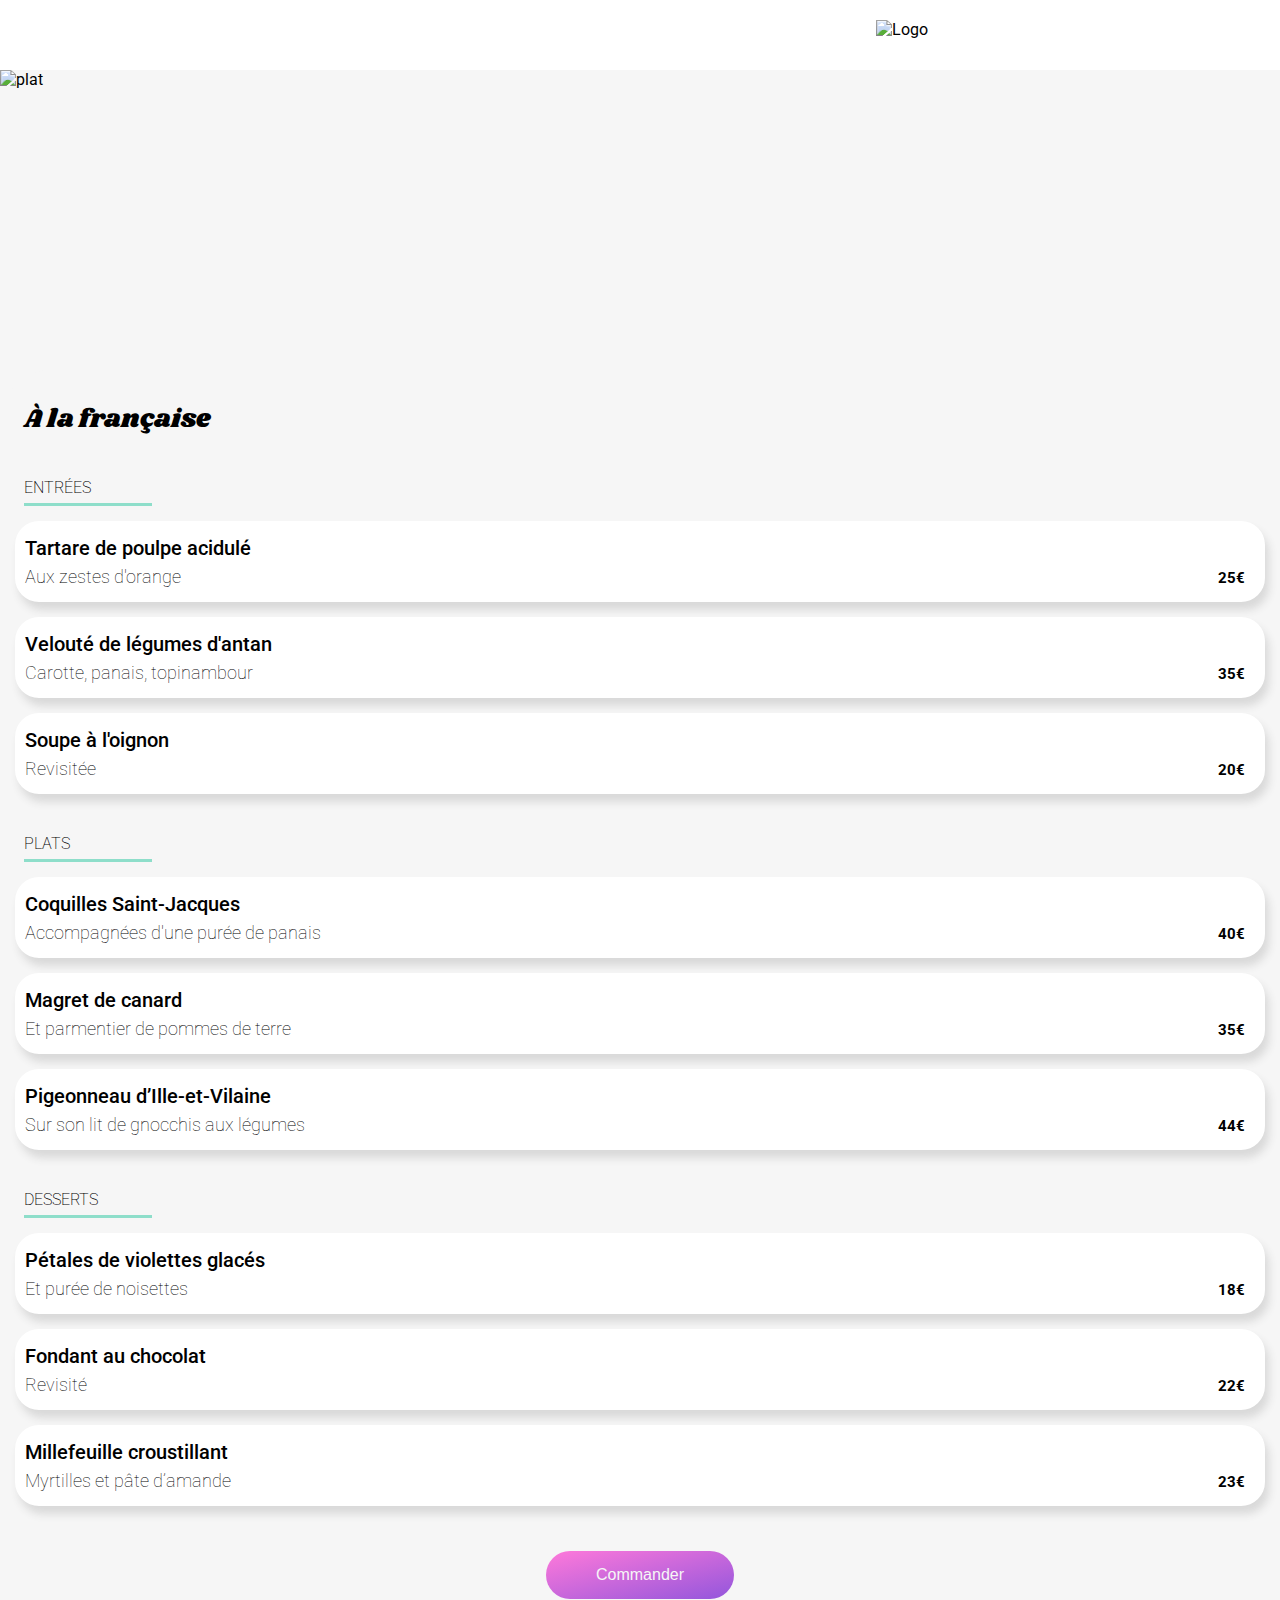
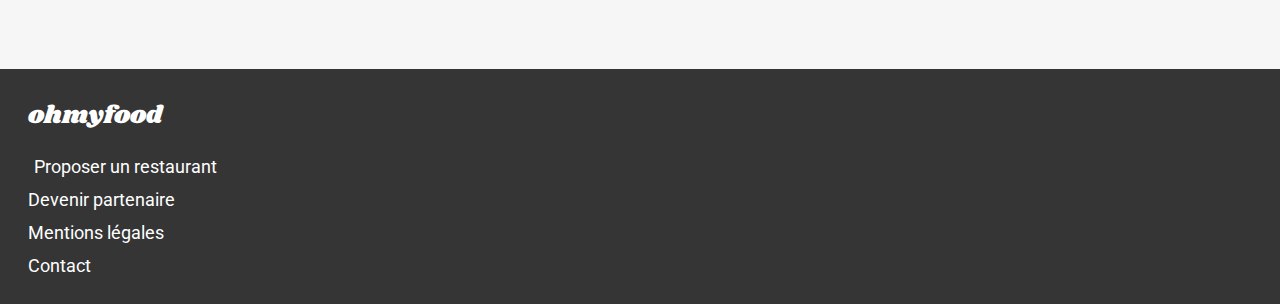
==== Menu_a_la_francaise.html @ 543414b6 "ajout clic "contact"" ====
<!DOCTYPE html>
<html>
    <head>
	    <meta charset="utf-8" />
        <link rel="stylesheet" href="CSS/normalize.css">
        <link rel="stylesheet" href="main.css">
        <title>Oh my Food</title>

	    <meta name="viewport" content="width=device-width, initial-scale=1.0">
	    <script src="https://kit.fontawesome.com/ad4d97024a.js" crossorigin="anonymous"></script>
    </head>

    <body>
        <header>
            <a href="index.html" class="fa-solid fa-arrow-left"></a>
            <img id="logo" src="images/logo/ohmyfood.png" alt="Logo">
        </header>

        <main>
            <section class="menu">
                <img src="images/restaurants/toa-heftiba-DQKerTsQwi0-unsplash.jpg" alt="plat">
                <div class="menu-body">
                    <div class="menu-body_title">
                        <div class="title">À la française</div>
                        <i class="fa-regular fa-heart"></i>
                    </div>
                    <div class="menu-body_card">
                        <div class="menu-body_card_title">entrées</div>
                        <div class="menu-body_card_text">
                            <div>
                                <h3>Tartare de poulpe acidulé</h3>
                                <p>Aux zestes d'orange</p>
                            </div>
                            <strong>25€</strong>
                        </div>
                        <div class="menu-body_card_text">
                            <div>
                                <h3>Velouté de légumes d'antan</h3>
                                <p>Carotte, panais, topinambour</p>
                            </div>
                            <strong>35€</strong>
                        </div>
                        <div class="menu-body_card_text">
                            <div>
                                <h3>Soupe à l'oignon</h3>
                                <p>Revisitée</p>
                            </div>
                            <strong>20€</strong>
                        </div>
                    </div>
                    <div class="menu-body_card">
                        <div class="menu-body_card_title">plats</div>
                        <div class="menu-body_card_text">
                            <div>
                                <h3>Coquilles Saint-Jacques</h3>
                                <p>Accompagnées d'une purée de panais</p>
                            </div>
                            <strong>40€</strong>
                        </div>
                        <div class="menu-body_card_text">
                            <div>
                                <h3>Magret de canard</h3>
                                <p>Et parmentier de pommes de terre</p>
                            </div>
                            <strong>35€</strong>
                        </div>
                        <div class="menu-body_card_text">
                            <div>
                                <h3>Pigeonneau d’Ille-et-Vilaine</h3>
                                <p>Sur son lit de gnocchis aux légumes</p>
                            </div>
                            <strong>44€</strong>
                        </div>
                    </div>
                    <div class="menu-body_card">
                        <div class="menu-body_card_title">desserts</div>
                        <div class="menu-body_card_text">
                            <div>
                                <h3>Pétales de violettes glacés</h3>
                                <p>Et purée de noisettes</p>
                            </div>
                            <strong>18€</strong>
                        </div>
                        <div class="menu-body_card_text">
                            <div>
                                <h3>Fondant au chocolat</h3>
                                <p>Revisité</p>
                            </div>
                            <strong>22€</strong>
                        </div>
                        <div class="menu-body_card_text">
                            <div>
                                <h3>Millefeuille croustillant</h3>
                                <p>Myrtilles et pâte d’amande</p>
                            </div>
                            <strong>23€</strong>
                        </div>
                    </div>
                </div>
                <button class="main_btn" type="button"><span>Commander</span></button>
            </section>
            
            
        </main>
        <footer>
            <div class="footer_title">ohmyfood</div>
            <div class="footer_body">
                <div class="footer_body_icon">
                    <i class="fa-solid fa-utensils"></i>
                    <i class="fa-solid fa-handshake-simple rotate"></i>
                </div>
                <ul>
                    <li>Proposer un restaurant</li>
                    <li>Devenir partenaire</li>
                    <li>Mentions légales</li>
                    <li><a href="mailto:ohmyfood@serveur.com">Contact</a></li>
                </ul>
            </div>    
        </footer>
---- main.css ----
@import url("https://fonts.googleapis.com/css2?family=Roboto:wght@100;300;400;500;700;900&family=Shrikhand&display=swap");
* {
  margin: 0;
}

body {
  background-color: rgb(246, 246, 246);
}

h2 {
  padding: 45px 0px 20px 0px;
}

body {
  font-family: "roboto", sans-serif;
}

h1 {
  font-size: 28px;
  padding: 0px 30px;
}

h3 {
  font-size: 20px;
  padding-bottom: 6px;
  font-weight: 500;
}

p {
  font-weight: 100;
  font-size: 18px;
}

#location {
  font-size: 20px;
}
#location p {
  font-weight: 500;
}

.explore-container_btn {
  font-size: 18px;
}

.filter-container_btn_title {
  font-size: 18px;
  font-weight: 600;
}

.restaurant-card_new {
  color: rgb(20, 139, 107);
  font-size: 16px;
  font-weight: 600;
  padding: 8px 14px;
}

.footer_title {
  font-family: "Shrikhand";
  color: #fff;
  font-size: 25px;
  padding-bottom: 10px;
}

.menu-title {
  font-family: "Shrikhand";
}

.menu-card_title {
  font-weight: 200;
  font-size: 18px;
}

.menu-body_title {
  font-family: "Shrikhand";
  font-size: 26px;
}

.menu-body_card_text {
  font-size: 15px;
}
.menu-body_card_title {
  font-weight: 200;
}

.main_btn {
  background: linear-gradient(to bottom right, #FF79DA, #9356dc);
  color: rgb(246, 246, 246);
  padding: 15px 20px;
  border-radius: 34px;
  border: transparent;
  align-self: center;
  font-size: 16px;
}

.filter-container_btn {
  padding: 0;
  height: 18%;
  margin: 10px 0px;
  border: transparent;
  border-radius: 24px;
  box-shadow: 4px 8px 9px RGB(217 217 217);
}

.menu-body_card_text {
  padding: 0;
  height: 18%;
  margin: 10px 0px;
  border: transparent;
  border-radius: 24px;
  box-shadow: 4px 8px 9px RGB(217 217 217);
}

header {
  display: flex;
  flex-direction: row;
  justify-content: space-around;
  align-items: center;
  width: 100%;
  background-color: #fff;
}
header img {
  height: 35px;
  padding: 20px 60px 15px 0px;
}
header a {
  font-size: 20px;
  text-decoration: none;
  color: black;
}

.explore-container {
  display: flex;
  flex-direction: column;
  align-items: center;
  margin: 10% 10%;
  text-align: center;
}
.explore-container p {
  padding: 20px 0px;
}

.filter-container {
  background-color: #fff;
  padding: 0px 28px;
  display: flex;
  flex-direction: column;
  height: 430px;
}

.restaurant-container {
  padding: 0px 28px;
  display: flex;
  flex-direction: column;
}

.menu {
  display: flex;
  flex-direction: column;
  justify-content: center;
}

footer {
  background-color: rgb(53, 53, 53);
  padding: 28px;
  color: #fff;
  margin-top: 70px;
}
footer .footer_body_icon {
  float: left;
  display: flex;
  flex-direction: column;
  margin: 14px 6px 0px 0px;
}
footer .footer_body_icon i {
  padding-bottom: 13px;
}
footer ul {
  padding: 0;
}
footer ul li {
  list-style: none;
  padding-top: 12px;
  font-size: 18px;
}
footer ul li a {
  text-decoration: none;
  color: #fff;
}

.rotate {
  margin-bottom: 4px;
  transform: rotate(-50deg);
}

/* Page accueil*/
header .disactived {
  visibility: hidden;
}

#location {
  display: flex;
  flex-direction: row;
  justify-content: center;
  padding-top: 20px;
  padding-bottom: 20px;
  background-color: rgb(230, 230, 230);
  box-shadow: 0px 4px 8px rgb(202, 202, 202) inset;
}
#location p {
  padding-left: 20px;
}

.filter-container span {
  display: flex;
  flex-direction: row;
  align-items: center;
}
.filter-container_btn_number {
  color: #fff;
  background-color: #9356dc;
  padding: 5px 9px;
  border-radius: 15px;
  margin-left: -10px;
}
.filter-container_btn_icon {
  color: rgb(115, 115, 115);
  font-size: 20px;
  margin: 0px 20px;
}
.filter-container_btn_icon .fa-ellipsis-vertical {
  margin-right: 2px;
}

.restaurant-card {
  background-color: #fff;
  border-radius: 24px;
  margin-bottom: 20px;
  box-shadow: 4px 8px 9px RGB(217 217 217);
  position: relative;
}
.restaurant-card a {
  text-decoration: none;
  color: black;
}
.restaurant-card img {
  width: 100%;
  height: 200px;
  -o-object-fit: cover;
     object-fit: cover;
  border-radius: 24px 24px 0px 0px;
}
.restaurant-card_new {
  position: absolute;
  top: 18px;
  right: 16px;
  background-color: rgb(142, 222, 202);
}
.restaurant-card_body {
  display: flex;
  flex-direction: row;
  justify-content: space-between;
  align-items: center;
  margin: 24px 16px;
}
.restaurant-card_body_icon {
  font-size: 28px;
  margin-top: -12px;
  margin-right: 10px;
  font-weight: 100;
}

/*Fin Page accueil*/
main img {
  height: 300px;
  width: 100%;
  -o-object-fit: cover;
     object-fit: cover;
}

.menu-body {
  width: 100%;
  background-color: rgb(246, 246, 246);
  border-radius: 52px 52px 0px 0px;
  margin-bottom: 30px;
}
.menu-body_title {
  display: flex;
  flex-direction: row;
  align-items: center;
  justify-content: space-between;
  margin: 30px 24px 0px 24px;
}
.menu-body_card_title {
  width: 10%;
  text-transform: uppercase;
  border-bottom: 3px solid rgb(142, 222, 202);
  margin: 40px 24px 0px 24px;
  padding-bottom: 6px;
}
.menu-body_card_text {
  background-color: #fff;
  margin: 15px;
  padding: 15px 20px 15px 10px;
  display: flex;
  flex-direction: row;
  justify-content: space-between;
  align-items: center;
}
.menu-body strong {
  align-self: flex-end;
}

.main_btn span {
  padding: 20px 30px;
}/*# sourceMappingURL=main.css.map */
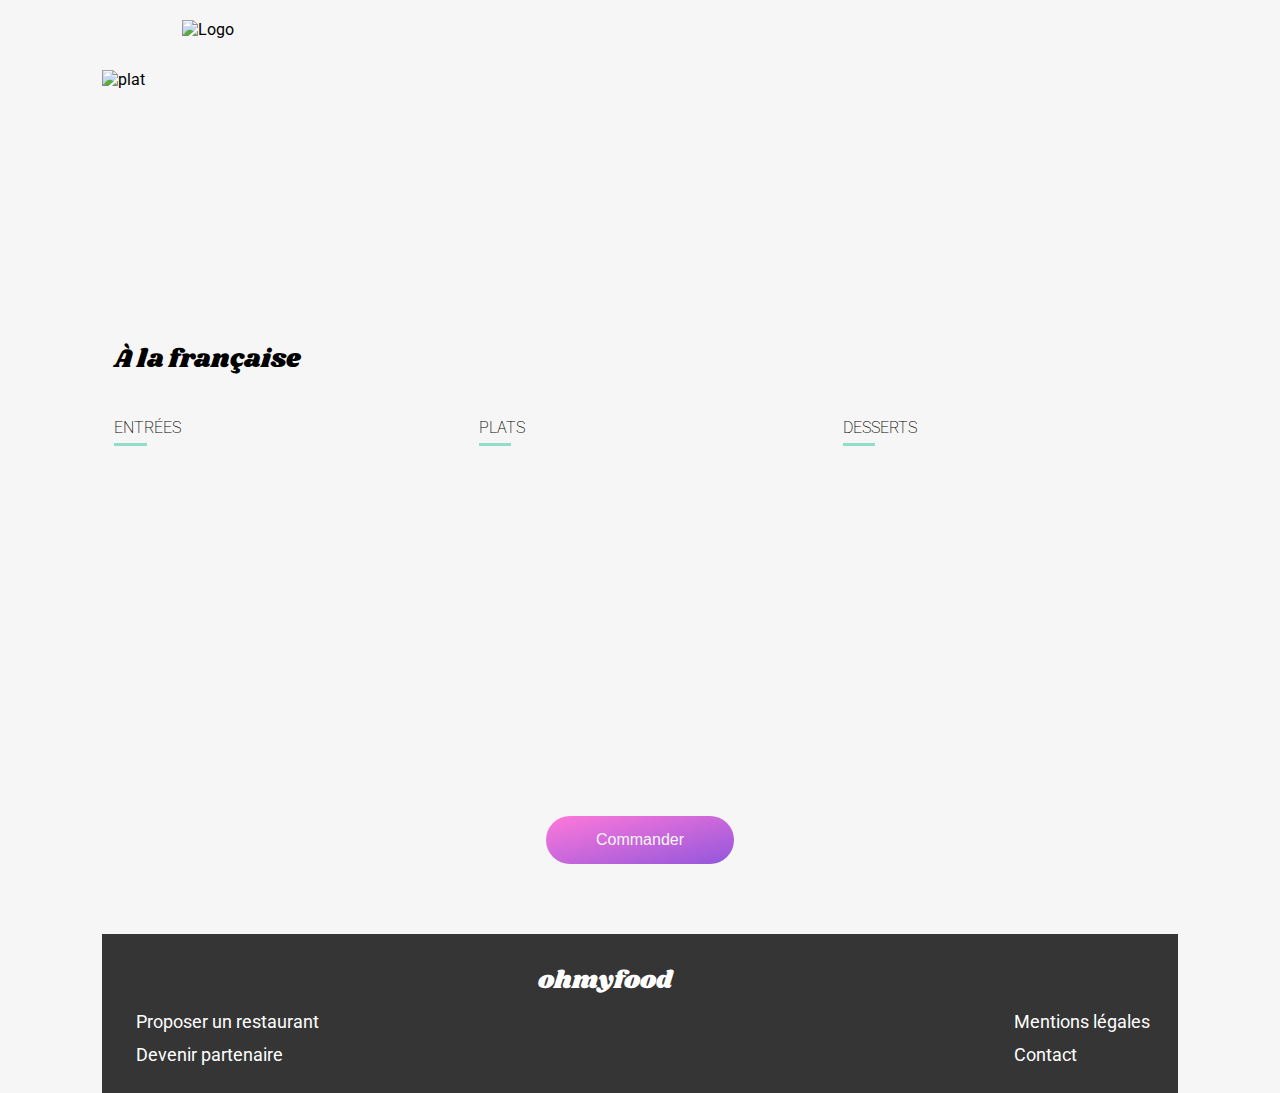
==== commit b8ce1fb3: "loader page menu" ====
--- a/Menu_a_la_francaise.html
+++ b/Menu_a_la_francaise.html
@@ -10,9 +10,9 @@
 	    <script src="https://kit.fontawesome.com/ad4d97024a.js" crossorigin="anonymous"></script>
     </head>
 
-    <body>
-        <header>
-            <a href="index.html" class="fa-solid fa-arrow-left"></a>
+    <body class="page_menu">
+        <header class="header_menu">
+            <a href="index.html" class="arrow fa-solid fa-arrow-left"></a>
             <img id="logo" src="images/logo/ohmyfood.png" alt="Logo">
         </header>
 
@@ -26,21 +26,21 @@
                     </div>
                     <div class="menu-body_card">
                         <div class="menu-body_card_title">entrées</div>
-                        <div class="menu-body_card_text">
+                        <div class="menu-body_card_text slidedown1">
                             <div>
                                 <h3>Tartare de poulpe acidulé</h3>
                                 <p>Aux zestes d'orange</p>
                             </div>
                             <strong>25€</strong>
                         </div>
-                        <div class="menu-body_card_text">
+                        <div class="menu-body_card_text slidedown2">
                             <div>
                                 <h3>Velouté de légumes d'antan</h3>
                                 <p>Carotte, panais, topinambour</p>
                             </div>
                             <strong>35€</strong>
                         </div>
-                        <div class="menu-body_card_text">
+                        <div class="menu-body_card_text slidedown3">
                             <div>
                                 <h3>Soupe à l'oignon</h3>
                                 <p>Revisitée</p>
@@ -50,21 +50,21 @@
                     </div>
                     <div class="menu-body_card">
                         <div class="menu-body_card_title">plats</div>
-                        <div class="menu-body_card_text">
+                        <div class="menu-body_card_text slidedown1">
                             <div>
                                 <h3>Coquilles Saint-Jacques</h3>
                                 <p>Accompagnées d'une purée de panais</p>
                             </div>
                             <strong>40€</strong>
                         </div>
-                        <div class="menu-body_card_text">
+                        <div class="menu-body_card_text slidedown2">
                             <div>
                                 <h3>Magret de canard</h3>
                                 <p>Et parmentier de pommes de terre</p>
                             </div>
                             <strong>35€</strong>
                         </div>
-                        <div class="menu-body_card_text">
+                        <div class="menu-body_card_text slidedown3">
                             <div>
                                 <h3>Pigeonneau d’Ille-et-Vilaine</h3>
                                 <p>Sur son lit de gnocchis aux légumes</p>
@@ -74,21 +74,21 @@
                     </div>
                     <div class="menu-body_card">
                         <div class="menu-body_card_title">desserts</div>
-                        <div class="menu-body_card_text">
+                        <div class="menu-body_card_text slidedown1">
                             <div>
                                 <h3>Pétales de violettes glacés</h3>
                                 <p>Et purée de noisettes</p>
                             </div>
                             <strong>18€</strong>
                         </div>
-                        <div class="menu-body_card_text">
+                        <div class="menu-body_card_text slidedown2">
                             <div>
                                 <h3>Fondant au chocolat</h3>
                                 <p>Revisité</p>
                             </div>
                             <strong>22€</strong>
                         </div>
-                        <div class="menu-body_card_text">
+                        <div class="menu-body_card_text slidedown3">
                             <div>
                                 <h3>Millefeuille croustillant</h3>
                                 <p>Myrtilles et pâte d’amande</p>
@@ -109,11 +109,17 @@
                     <i class="fa-solid fa-utensils"></i>
                     <i class="fa-solid fa-handshake-simple rotate"></i>
                 </div>
-                <ul>
-                    <li>Proposer un restaurant</li>
-                    <li>Devenir partenaire</li>
-                    <li>Mentions légales</li>
-                    <li><a href="mailto:ohmyfood@serveur.com">Contact</a></li>
-                </ul>
+                <div class="list">
+                    <ul>
+                        <li>Proposer un restaurant</li>
+                        <li>Devenir partenaire</li>
+                    </ul>
+                    <ul>
+                        <li>Mentions légales</li>
+                        <li><a href="mailto:ohmyfood@serveur.com">Contact</a></li>
+                    </ul>
+                </div>       
             </div>    
-        </footer> +        </footer> 
+    </body>      
+</html>--- a/main.css
+++ b/main.css
@@ -5,6 +5,11 @@
 
 body {
   background-color: rgb(246, 246, 246);
+}
+@media screen and (min-width: 1024px) and (max-width: 3000px) {
+  body {
+    margin: 0% 8%;
+  }
 }
 
 h2 {
@@ -90,42 +95,80 @@
   border: transparent;
   align-self: center;
   font-size: 16px;
+  cursor: pointer;
+}
+
+.main_btn:hover {
+  box-shadow: 6px 6px 9px rgb(182, 182, 182);
+  filter: brightness(110%);
 }
 
 .filter-container_btn {
+  width: 100%;
   padding: 0;
-  height: 18%;
+  height: 70px;
   margin: 10px 0px;
   border: transparent;
-  border-radius: 24px;
+  border-radius: 16px;
   box-shadow: 4px 8px 9px RGB(217 217 217);
 }
+@media screen and (min-width: 1024px) and (max-width: 3000px) {
+  .filter-container_btn {
+    padding-right: 20px;
+    width: 30%;
+  }
+}
 
 .menu-body_card_text {
+  width: 100%;
   padding: 0;
-  height: 18%;
+  height: 70px;
   margin: 10px 0px;
   border: transparent;
-  border-radius: 24px;
+  border-radius: 16px;
   box-shadow: 4px 8px 9px RGB(217 217 217);
 }
 
-header {
-  display: flex;
-  flex-direction: row;
+.header {
+  display: flex;
+  flex-direction: column;
   justify-content: space-around;
   align-items: center;
   width: 100%;
   background-color: #fff;
 }
-header img {
+@media screen and (min-width: 426px) and (max-width: 1023px) {
+  .header {
+    flex-direction: row;
+  }
+}
+@media screen and (min-width: 1024px) and (max-width: 3000px) {
+  .header {
+    flex-direction: row;
+    justify-content: space-between;
+  }
+}
+
+#logo {
   height: 35px;
-  padding: 20px 60px 15px 0px;
-}
-header a {
-  font-size: 20px;
+  margin: 20px 40px 15px 60px;
+}
+@media screen and (min-width: 426px) and (max-width: 1023px) {
+  #logo {
+    margin: 20px 0px 15px 18px;
+  }
+}
+
+.header_menu {
+  display: flex;
+  flex-direction: row;
+  align-items: center;
+}
+.header_menu a {
+  font-size: 28px;
   text-decoration: none;
   color: black;
+  padding-left: 20px;
 }
 
 .explore-container {
@@ -138,6 +181,16 @@
 .explore-container p {
   padding: 20px 0px;
 }
+@media screen and (min-width: 426px) and (max-width: 1023px) {
+  .explore-container {
+    margin: 5% 5%;
+  }
+}
+@media screen and (min-width: 1024px) and (max-width: 3000px) {
+  .explore-container {
+    margin: 3% 5%;
+  }
+}
 
 .filter-container {
   background-color: #fff;
@@ -146,11 +199,35 @@
   flex-direction: column;
   height: 430px;
 }
+@media screen and (min-width: 426px) and (max-width: 1023px) {
+  .filter-container {
+    padding: 0px 100px;
+  }
+}
+@media screen and (min-width: 1024px) and (max-width: 3000px) {
+  .filter-container {
+    height: 250px;
+  }
+}
 
 .restaurant-container {
   padding: 0px 28px;
   display: flex;
   flex-direction: column;
+}
+@media screen and (min-width: 426px) and (max-width: 1023px) {
+  .restaurant-container {
+    padding: 0px 100px;
+  }
+}
+@media screen and (min-width: 1024px) and (max-width: 3000px) {
+  .restaurant-container .all_card {
+    display: flex;
+    flex-wrap: wrap;
+    justify-content: center;
+    -moz-column-gap: 10%;
+         column-gap: 10%;
+  }
 }
 
 .menu {
@@ -165,6 +242,16 @@
   color: #fff;
   margin-top: 70px;
 }
+@media screen and (min-width: 426px) and (max-width: 1023px) {
+  footer .footer_title {
+    padding: 0% 40%;
+  }
+}
+@media screen and (min-width: 1024px) and (max-width: 3000px) {
+  footer .footer_title {
+    padding: 0% 40%;
+  }
+}
 footer .footer_body_icon {
   float: left;
   display: flex;
@@ -186,30 +273,67 @@
   text-decoration: none;
   color: #fff;
 }
+@media screen and (min-width: 426px) and (max-width: 1023px) {
+  footer .list {
+    display: flex;
+    flex-direction: row;
+    justify-content: space-between;
+  }
+}
+@media screen and (min-width: 1024px) and (max-width: 3000px) {
+  footer .list {
+    display: flex;
+    flex-direction: row;
+    justify-content: space-between;
+  }
+}
 
 .rotate {
   margin-bottom: 4px;
   transform: rotate(-50deg);
 }
 
-/* Page accueil*/
-header .disactived {
-  visibility: hidden;
-}
-
 #location {
   display: flex;
   flex-direction: row;
   justify-content: center;
+  width: 100%;
   padding-top: 20px;
   padding-bottom: 20px;
   background-color: rgb(230, 230, 230);
   box-shadow: 0px 4px 8px rgb(202, 202, 202) inset;
 }
+@media screen and (min-width: 426px) and (max-width: 1023px) {
+  #location {
+    justify-content: flex-end;
+    background-color: #fff;
+    box-shadow: 0px 4px 8px #fff;
+    padding-right: 20px;
+  }
+}
+@media screen and (min-width: 1024px) and (max-width: 3000px) {
+  #location {
+    justify-content: flex-end;
+    background-color: #fff;
+    box-shadow: 0px 4px 8px #fff;
+    padding-right: 60px;
+  }
+}
 #location p {
   padding-left: 20px;
 }
 
+.filter-container .all-filter_btn {
+  cursor: pointer;
+}
+@media screen and (min-width: 1024px) and (max-width: 3000px) {
+  .filter-container .all-filter_btn {
+    display: flex;
+    flex-wrap: wrap;
+    justify-content: space-between;
+    margin: 0px 50px;
+  }
+}
 .filter-container span {
   display: flex;
   flex-direction: row;
@@ -237,6 +361,12 @@
   margin-bottom: 20px;
   box-shadow: 4px 8px 9px RGB(217 217 217);
   position: relative;
+  cursor: pointer;
+}
+@media screen and (min-width: 1024px) and (max-width: 3000px) {
+  .restaurant-card {
+    width: 45%;
+  }
 }
 .restaurant-card a {
   text-decoration: none;
@@ -260,7 +390,7 @@
   flex-direction: row;
   justify-content: space-between;
   align-items: center;
-  margin: 24px 16px;
+  padding: 14px 16px;
 }
 .restaurant-card_body_icon {
   font-size: 28px;
@@ -269,7 +399,256 @@
   font-weight: 100;
 }
 
-/*Fin Page accueil*/
+.fa-heart:active::before {
+  font-weight: bold;
+  background: linear-gradient(#9356dc, #FF79DA);
+  color: transparent;
+  -webkit-background-clip: text;
+          background-clip: text;
+  transition: color 1s;
+  /*transition-timing-function: cubic-bezier(0,1.63,0,.42);*/
+  transition-timing-function: cubic-bezier(0.34, 1.24, 1, 1.44);
+  cursor: pointer;
+}
+
+@media screen and (min-width: 1024px) and (max-width: 3000px) {
+  .fa-heart:hover::before {
+    font-weight: bold;
+    background: linear-gradient(#9356dc, #FF79DA);
+    color: transparent;
+    -webkit-background-clip: text;
+            background-clip: text;
+    transition: color 0.4s;
+    /*transition-timing-function: cubic-bezier(0,1.63,0,.42);*/
+    cursor: pointer;
+  }
+}
+@-webkit-keyframes loader {
+  0% {
+    width: 10%;
+    transform: rotate(0deg);
+  }
+  10% {
+    left: 0%;
+    transform: rotate(0deg);
+  }
+  20% {
+    width: 0%;
+    left: 20%;
+  }
+  30% {
+    width: 25%;
+  }
+  50% {
+    left: 15%;
+    width: 35%;
+  }
+  70% {
+    width: 30%;
+    left: 18%;
+    transform: rotate(240deg);
+  }
+  90% {
+    width: 30%;
+    left: 10%;
+  }
+  100% {
+    width: 2%;
+    left: 25%;
+    transform: rotate(360deg);
+  }
+}
+@keyframes loader {
+  0% {
+    width: 10%;
+    transform: rotate(0deg);
+  }
+  10% {
+    left: 0%;
+    transform: rotate(0deg);
+  }
+  20% {
+    width: 0%;
+    left: 20%;
+  }
+  30% {
+    width: 25%;
+  }
+  50% {
+    left: 15%;
+    width: 35%;
+  }
+  70% {
+    width: 30%;
+    left: 18%;
+    transform: rotate(240deg);
+  }
+  90% {
+    width: 30%;
+    left: 10%;
+  }
+  100% {
+    width: 2%;
+    left: 25%;
+    transform: rotate(360deg);
+  }
+}
+@-webkit-keyframes pan {
+  0% {
+    transform: rotate(0deg);
+    transform-origin: top right;
+  }
+  10% {
+    transform: rotate(-2deg);
+    transform-origin: top right;
+  }
+  50% {
+    transform: rotate(15deg);
+  }
+  100% {
+    transform: rotate(0deg);
+  }
+}
+@keyframes pan {
+  0% {
+    transform: rotate(0deg);
+    transform-origin: top right;
+  }
+  10% {
+    transform: rotate(-2deg);
+    transform-origin: top right;
+  }
+  50% {
+    transform: rotate(15deg);
+  }
+  100% {
+    transform: rotate(0deg);
+  }
+}
+@-webkit-keyframes shadow {
+  0% {
+    width: 30%;
+  }
+  50% {
+    width: 40%;
+    left: 20px;
+  }
+  100% {
+    width: 30%;
+  }
+}
+@keyframes shadow {
+  0% {
+    width: 30%;
+  }
+  50% {
+    width: 40%;
+    left: 20px;
+  }
+  100% {
+    width: 30%;
+  }
+}
+@-webkit-keyframes fade-out {
+  0% {
+    opacity: 1;
+  }
+  90% {
+    opacity: 1;
+  }
+  100% {
+    opacity: 0;
+    pointer-events: none;
+  }
+}
+@keyframes fade-out {
+  0% {
+    opacity: 1;
+  }
+  90% {
+    opacity: 1;
+  }
+  100% {
+    opacity: 0;
+    pointer-events: none;
+  }
+}
+.overlay {
+  background-color: rgb(246, 246, 246);
+  position: fixed;
+  width: 100%;
+  height: 100vh;
+  z-index: 9999;
+  top: 0;
+  left: 0;
+  -webkit-animation: fade-out 3s forwards;
+          animation: fade-out 3s forwards;
+}
+
+.text-loader {
+  margin-top: 50px;
+  margin-left: -150px;
+  width: 500px;
+  font-size: 30px;
+  font-family: "roboto", sans-serif;
+}
+
+.pan-loader {
+  width: 180px;
+  height: 180px;
+  right: 45%;
+  margin: 100px auto;
+  position: absolute;
+}
+.pan-loader .loader {
+  position: relative;
+  top: 10%;
+  left: 0;
+  z-index: -1;
+  width: 60%;
+  height: 45%;
+  border: 10px solid transparent;
+  border-bottom: 10px solid #99E2D0;
+  border-radius: 50%;
+  -webkit-animation: loader 1s infinite;
+          animation: loader 1s infinite;
+  -webkit-animation-timing-function: linear;
+          animation-timing-function: linear;
+}
+.pan-loader .pan-container {
+  display: flex;
+  width: 100%;
+  -webkit-animation: pan 1s infinite;
+          animation: pan 1s infinite;
+}
+.pan-loader .pan {
+  width: 60%;
+  height: 20px;
+  background: linear-gradient(#FF79DA, #9356dc);
+  border-bottom-right-radius: 20px;
+  border-bottom-left-radius: 20px;
+}
+.pan-loader .handle {
+  width: 40%;
+  height: 10px;
+  background: linear-gradient(#FF79DA, #9356dc);
+  border-top-right-radius: 10px;
+  border-top-left-radius: 10px;
+  border-bottom-right-radius: 10px;
+  border-bottom-left-radius: 10px;
+}
+.pan-loader .shadow {
+  position: relative;
+  top: 15%;
+  left: 15%;
+  width: 30%;
+  height: 8px;
+  background: lightgray;
+  border-radius: 20px;
+  -webkit-animation: shadow 1s infinite;
+          animation: shadow 1s infinite;
+}
+
 main img {
   height: 300px;
   width: 100%;
@@ -278,38 +657,123 @@
 }
 
 .menu-body {
-  width: 100%;
   background-color: rgb(246, 246, 246);
   border-radius: 52px 52px 0px 0px;
   margin-bottom: 30px;
+  margin-top: -60px;
+}
+@media screen and (min-width: 1024px) and (max-width: 3000px) {
+  .menu-body {
+    display: flex;
+    flex-direction: row;
+    flex-wrap: wrap;
+    justify-content: space-between;
+  }
+}
+.menu-body_card {
+  margin: 0px 12px;
+}
+@media screen and (min-width: 1024px) and (max-width: 3000px) {
+  .menu-body_card {
+    width: 30%;
+  }
 }
 .menu-body_title {
   display: flex;
   flex-direction: row;
   align-items: center;
   justify-content: space-between;
-  margin: 30px 24px 0px 24px;
+  margin: 30px 34px 0px 12px;
+}
+@media screen and (min-width: 1024px) and (max-width: 3000px) {
+  .menu-body_title {
+    width: 100%;
+  }
 }
 .menu-body_card_title {
   width: 10%;
   text-transform: uppercase;
   border-bottom: 3px solid rgb(142, 222, 202);
-  margin: 40px 24px 0px 24px;
+  margin: 40px 24px 0px 0px;
   padding-bottom: 6px;
 }
 .menu-body_card_text {
   background-color: #fff;
-  margin: 15px;
-  padding: 15px 20px 15px 10px;
   display: flex;
   flex-direction: row;
   justify-content: space-between;
   align-items: center;
+  opacity: 0;
+}
+.menu-body_card_text div {
+  padding-left: 12px;
+}
+@media screen and (min-width: 1024px) and (max-width: 3000px) {
+  .menu-body_card_text {
+    height: 100px;
+  }
 }
 .menu-body strong {
   align-self: flex-end;
+  padding: 0px 15px 8px 0px;
 }
 
 .main_btn span {
   padding: 20px 30px;
+}
+
+.slidedown1 {
+  -webkit-animation: slidedown 1.5s forwards linear;
+          animation: slidedown 1.5s forwards linear;
+}
+
+.slidedown2 {
+  -webkit-animation: slidedown 1.5s 0.2s forwards linear;
+          animation: slidedown 1.5s 0.2s forwards linear;
+}
+
+.slidedown3 {
+  -webkit-animation: slidedown 1.5s 0.4s forwards linear;
+          animation: slidedown 1.5s 0.4s forwards linear;
+}
+
+.slidedown4 {
+  -webkit-animation: slidedown 1.5s 0.6s forwards linear;
+          animation: slidedown 1.5s 0.6s forwards linear;
+}
+
+@-webkit-keyframes slidedown {
+  0% {
+    transform: translateY(30px);
+    opacity: 0;
+  }
+  50% {
+    transform: translateY(20px);
+    opacity: 0;
+  }
+  80% {
+    transform: translateY(10px);
+  }
+  100% {
+    transform: translateY(0px);
+    opacity: 1;
+  }
+}
+
+@keyframes slidedown {
+  0% {
+    transform: translateY(30px);
+    opacity: 0;
+  }
+  50% {
+    transform: translateY(20px);
+    opacity: 0;
+  }
+  80% {
+    transform: translateY(10px);
+  }
+  100% {
+    transform: translateY(0px);
+    opacity: 1;
+  }
 }/*# sourceMappingURL=main.css.map */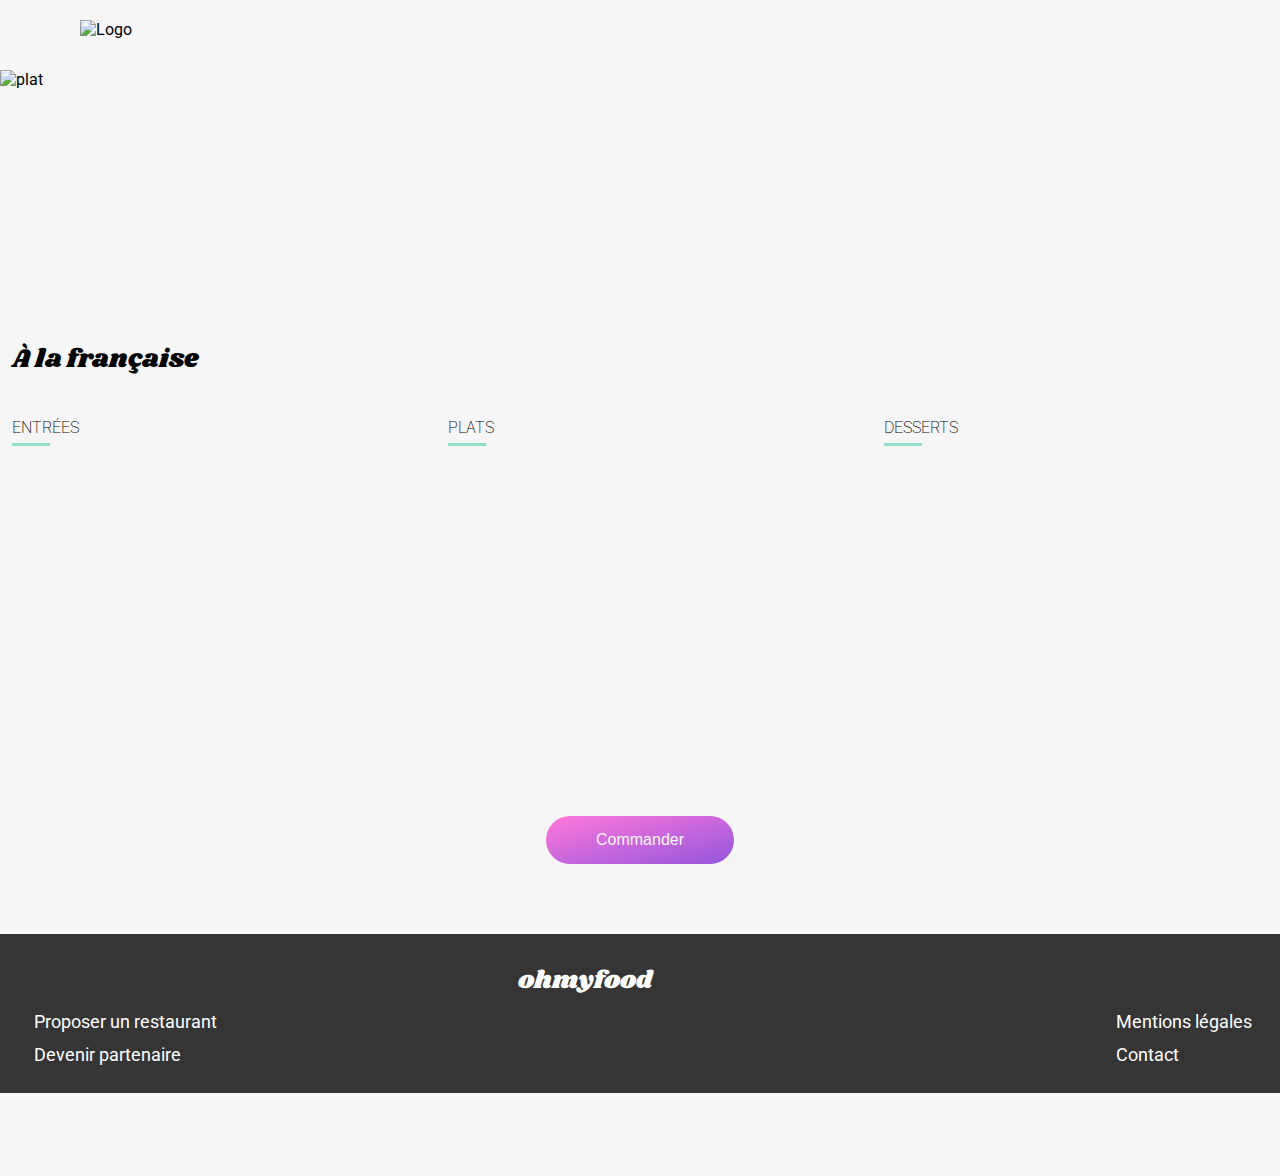
==== commit 626afb09: "rework animation heart" ====
--- a/Menu_a_la_francaise.html
+++ b/Menu_a_la_francaise.html
@@ -22,7 +22,8 @@
                 <div class="menu-body">
                     <div class="menu-body_title">
                         <div class="title">À la française</div>
-                        <i class="fa-regular fa-heart"></i>
+                        <i class="restaurant-card_body_icon favorite fa-regular fa-heart"></i>
+                        <i class="restaurant-card_body_icon favorite_full fa-regular fa-heart"></i>
                     </div>
                     <div class="menu-body_card">
                         <div class="menu-body_card_title">entrées</div>
@@ -32,6 +33,9 @@
                                 <p>Aux zestes d'orange</p>
                             </div>
                             <strong>25€</strong>
+                            <div class="check">
+                                <i class="fa-solid fa-circle-check"></i>
+                            </div>
                         </div>
                         <div class="menu-body_card_text slidedown2">
                             <div>
@@ -39,6 +43,9 @@
                                 <p>Carotte, panais, topinambour</p>
                             </div>
                             <strong>35€</strong>
+                            <div class="check">
+                                <i class="fa-solid fa-circle-check"></i>
+                            </div>
                         </div>
                         <div class="menu-body_card_text slidedown3">
                             <div>
@@ -46,6 +53,9 @@
                                 <p>Revisitée</p>
                             </div>
                             <strong>20€</strong>
+                            <div class="check">
+                                <i class="fa-solid fa-circle-check"></i>
+                            </div>
                         </div>
                     </div>
                     <div class="menu-body_card">
@@ -56,6 +66,9 @@
                                 <p>Accompagnées d'une purée de panais</p>
                             </div>
                             <strong>40€</strong>
+                            <div class="check">
+                                <i class="fa-solid fa-circle-check"></i>
+                            </div>
                         </div>
                         <div class="menu-body_card_text slidedown2">
                             <div>
@@ -63,6 +76,9 @@
                                 <p>Et parmentier de pommes de terre</p>
                             </div>
                             <strong>35€</strong>
+                            <div class="check">
+                                <i class="fa-solid fa-circle-check"></i>
+                            </div>
                         </div>
                         <div class="menu-body_card_text slidedown3">
                             <div>
@@ -70,6 +86,9 @@
                                 <p>Sur son lit de gnocchis aux légumes</p>
                             </div>
                             <strong>44€</strong>
+                            <div class="check">
+                                <i class="fa-solid fa-circle-check"></i>
+                            </div>
                         </div>
                     </div>
                     <div class="menu-body_card">
@@ -80,6 +99,9 @@
                                 <p>Et purée de noisettes</p>
                             </div>
                             <strong>18€</strong>
+                            <div class="check">
+                                <i class="fa-solid fa-circle-check"></i>
+                            </div>
                         </div>
                         <div class="menu-body_card_text slidedown2">
                             <div>
@@ -87,6 +109,9 @@
                                 <p>Revisité</p>
                             </div>
                             <strong>22€</strong>
+                            <div class="check">
+                                <i class="fa-solid fa-circle-check"></i>
+                            </div>
                         </div>
                         <div class="menu-body_card_text slidedown3">
                             <div>
@@ -94,6 +119,9 @@
                                 <p>Myrtilles et pâte d’amande</p>
                             </div>
                             <strong>23€</strong>
+                            <div class="check">
+                                <i class="fa-solid fa-circle-check"></i>
+                            </div>
                         </div>
                     </div>
                 </div>
--- a/main.css
+++ b/main.css
@@ -5,11 +5,6 @@
 
 body {
   background-color: rgb(246, 246, 246);
-}
-@media screen and (min-width: 1024px) and (max-width: 3000px) {
-  body {
-    margin: 0% 8%;
-  }
 }
 
 h2 {
@@ -177,18 +172,35 @@
   align-items: center;
   margin: 10% 10%;
   text-align: center;
+  position: relative;
 }
 .explore-container p {
   padding: 20px 0px;
 }
 @media screen and (min-width: 426px) and (max-width: 1023px) {
   .explore-container {
-    margin: 5% 5%;
+    background: url(https://images.unsplash.com/photo-1545659531-9a66f06e260a?ixlib=rb-1.2.1&ixid=MnwxMjA3fDB8MHxzZWFyY2h8MXx8cmVzdGF1cmFudHxlbnwwfDB8MHxibGFja19hbmRfd2hpdGV8&auto=format&fit=crop&w=500&q=60) center/cover;
+    padding: 10% 10%;
+    margin: 0%;
+  }
+  .explore-container p {
+    color: #fff;
+  }
+  .explore-container h1 {
+    color: #fff;
   }
 }
 @media screen and (min-width: 1024px) and (max-width: 3000px) {
   .explore-container {
-    margin: 3% 5%;
+    background: url(https://images.unsplash.com/photo-1545659531-9a66f06e260a?ixlib=rb-1.2.1&ixid=MnwxMjA3fDB8MHxzZWFyY2h8MXx8cmVzdGF1cmFudHxlbnwwfDB8MHxibGFja19hbmRfd2hpdGV8&auto=format&fit=crop&w=500&q=60) center/cover;
+    padding: 10% 10%;
+    margin: 0%;
+  }
+  .explore-container p {
+    color: #fff;
+  }
+  .explore-container h1 {
+    color: #fff;
   }
 }
 
@@ -398,17 +410,26 @@
   margin-right: 10px;
   font-weight: 100;
 }
-
-.fa-heart:active::before {
-  font-weight: bold;
-  background: linear-gradient(#9356dc, #FF79DA);
-  color: transparent;
+.restaurant-card_body .favorite {
+  cursor: pointer;
+  opacity: 0%;
+  background: linear-gradient(162deg, #ff79da 0%, #9356dc 100%);
+  background-clip: text;
   -webkit-background-clip: text;
-          background-clip: text;
-  transition: color 1s;
-  /*transition-timing-function: cubic-bezier(0,1.63,0,.42);*/
-  transition-timing-function: cubic-bezier(0.34, 1.24, 1, 1.44);
+  -webkit-text-fill-color: transparent;
+  transition: opacity 0.3s ease-in-out;
+  position: absolute;
+  right: 16px;
+}
+.restaurant-card_body .favorite:hover {
+  opacity: 100%;
+}
+.restaurant-card_body .favorite:hover .favorite_full {
+  color: #9356dc;
+}
+.restaurant-card_body .favorite_full {
   cursor: pointer;
+  transition: color 0.2s ease-in-out;
 }
 
 @media screen and (min-width: 1024px) and (max-width: 3000px) {
@@ -418,9 +439,6 @@
     color: transparent;
     -webkit-background-clip: text;
             background-clip: text;
-    transition: color 0.4s;
-    /*transition-timing-function: cubic-bezier(0,1.63,0,.42);*/
-    cursor: pointer;
   }
 }
 @-webkit-keyframes loader {
@@ -587,18 +605,28 @@
 
 .text-loader {
   margin-top: 50px;
-  margin-left: -150px;
+  margin-left: -100px;
   width: 500px;
-  font-size: 30px;
+  font-size: 25px;
   font-family: "roboto", sans-serif;
 }
 
 .pan-loader {
   width: 180px;
   height: 180px;
-  right: 45%;
+  right: 25%;
   margin: 100px auto;
   position: absolute;
+}
+@media screen and (min-width: 426px) and (max-width: 1023px) {
+  .pan-loader {
+    right: 35%;
+  }
+}
+@media screen and (min-width: 1024px) and (max-width: 3000px) {
+  .pan-loader {
+    right: 45%;
+  }
 }
 .pan-loader .loader {
   position: relative;
@@ -685,6 +713,30 @@
   justify-content: space-between;
   margin: 30px 34px 0px 12px;
 }
+.menu-body_title .favorite {
+  cursor: pointer;
+  opacity: 0%;
+  background: linear-gradient(162deg, #ff79da 0%, #9356dc 100%);
+  background-clip: text;
+  -webkit-background-clip: text;
+  -webkit-text-fill-color: transparent;
+  transition: opacity 0.3s ease-in-out;
+  position: absolute;
+  right: 16px;
+}
+.menu-body_title .favorite:hover {
+  opacity: 100%;
+}
+.menu-body_title .favorite:hover .favorite_full {
+  color: #9356dc;
+}
+.menu-body_title .favorite_full {
+  cursor: pointer;
+  transition: color 0.2s ease-in-out;
+}
+.menu-body_title .favorite {
+  right: 34px;
+}
 @media screen and (min-width: 1024px) and (max-width: 3000px) {
   .menu-body_title {
     width: 100%;
@@ -704,18 +756,80 @@
   justify-content: space-between;
   align-items: center;
   opacity: 0;
+  overflow: hidden;
+  cursor: pointer;
 }
 .menu-body_card_text div {
   padding-left: 12px;
+  width: 100%;
+}
+.menu-body_card_text div p {
+  width: 75%;
+  text-overflow: ellipsis;
+  white-space: nowrap;
+  overflow: hidden;
+}
+.menu-body_card_text div h3 {
+  width: 85%;
+  text-overflow: ellipsis;
+  white-space: nowrap;
+  overflow: hidden;
 }
 @media screen and (min-width: 1024px) and (max-width: 3000px) {
   .menu-body_card_text {
     height: 100px;
+  }
+}
+.menu-body_card_text:hover .check {
+  right: 0;
+}
+.menu-body_card_text:hover .check i {
+  transform: rotate(360deg);
+  transition-duration: 0.3s;
+}
+.menu-body_card_text:hover strong {
+  right: 82px;
+}
+.menu-body_card_text:hover div h3 + p {
+  width: 70%;
+  text-overflow: ellipsis;
+  overflow: hidden;
+  white-space: nowrap;
+}
+@media screen and (min-width: 1024px) and (max-width: 3000px) {
+  .menu-body_card_text:hover div h3 + p {
+    width: 100%;
   }
 }
 .menu-body strong {
   align-self: flex-end;
   padding: 0px 15px 8px 0px;
+  position: absolute;
+  right: 4%;
+  transition: 0.3s all;
+}
+@media screen and (min-width: 1024px) and (max-width: 3000px) {
+  .menu-body strong {
+    right: 0%;
+    bottom: 16%;
+  }
+}
+.menu-body .check {
+  display: flex;
+  justify-content: center;
+  align-items: center;
+  position: absolute;
+  background: rgb(142, 222, 202);
+  height: 100%;
+  width: 90px;
+  right: -90px;
+  padding: 0;
+  transition: 0.3s all;
+  border-radius: 0px 16px 16px 0px;
+}
+.menu-body .check i {
+  color: #fff;
+  font-size: 20px;
 }
 
 .main_btn span {
